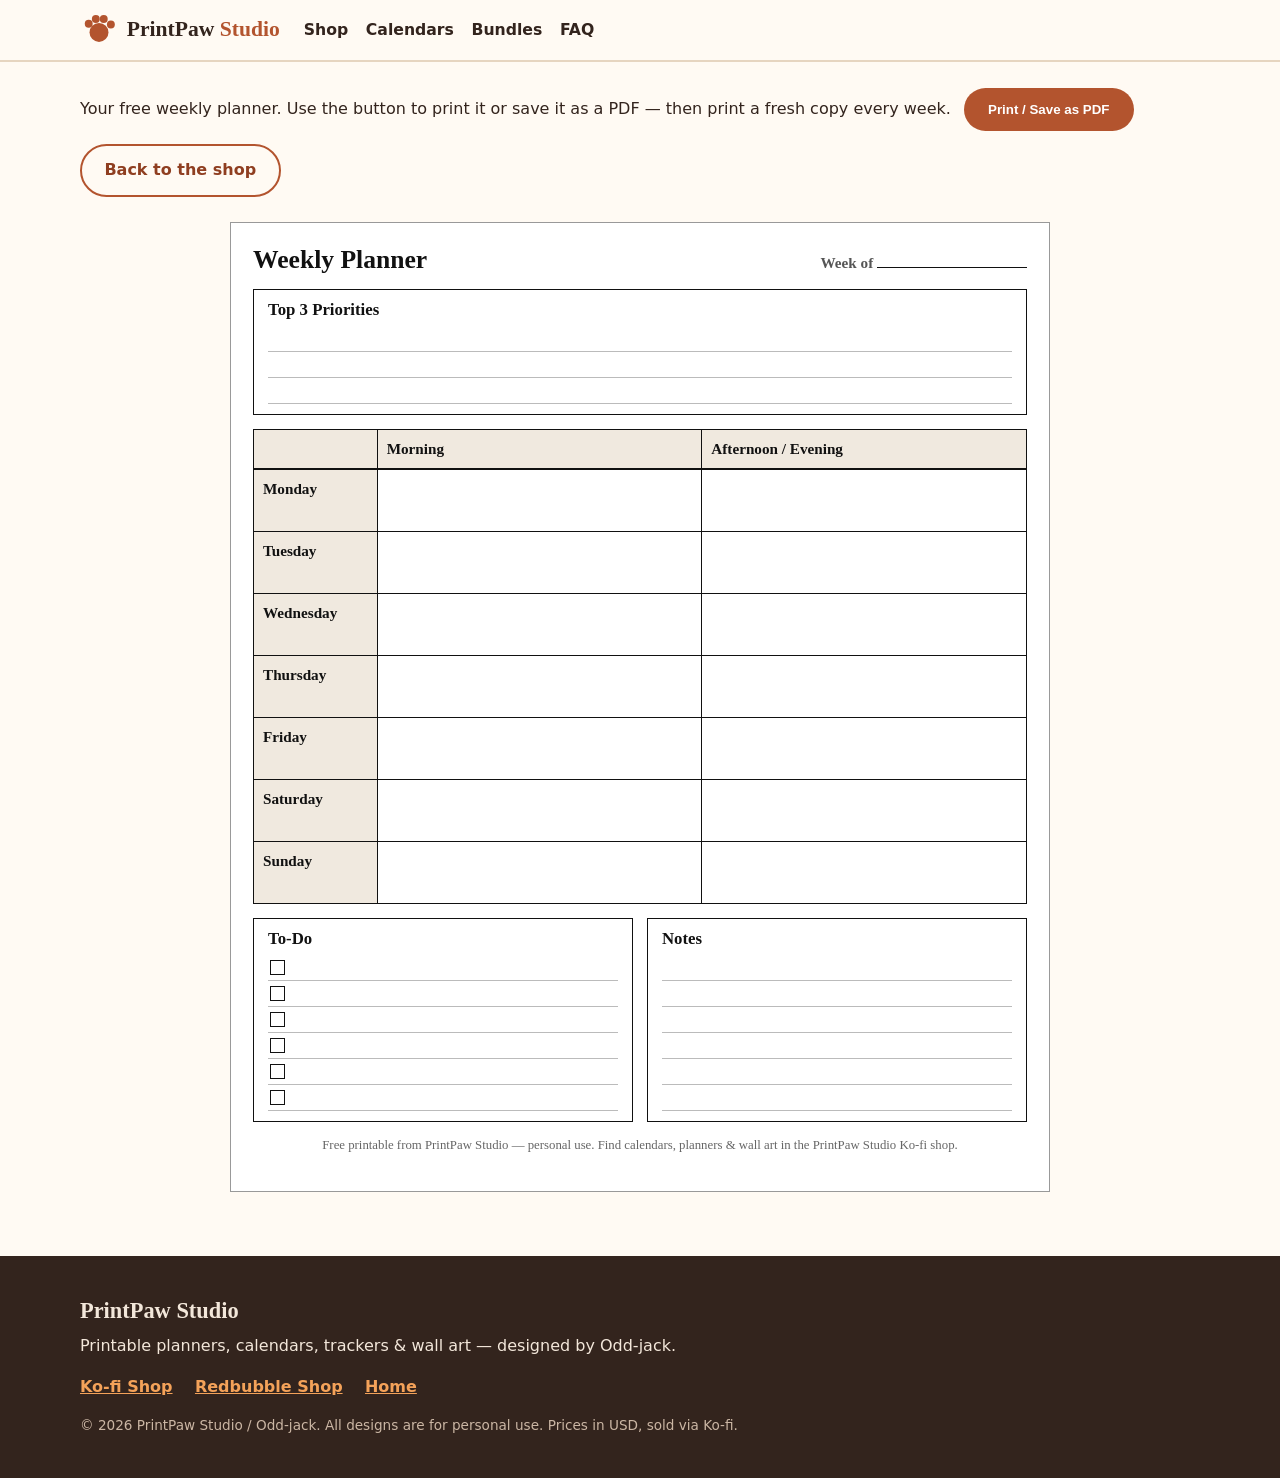
==== planner.html @ d23355f5 "Launch printpaw-studio" ====
<!DOCTYPE html>
<html lang="en">
<head>
<meta charset="utf-8">
<meta name="viewport" content="width=device-width, initial-scale=1">
<title>Free Weekly Planner Page — PrintPaw Studio</title>
<meta name="description" content="A free printable weekly planner page from PrintPaw Studio: top priorities, a Monday-to-Sunday grid, a to-do list and notes. Print it or save as PDF, as often as you like.">
<meta property="og:type" content="website">
<meta property="og:site_name" content="PrintPaw Studio">
<meta property="og:title" content="Free Weekly Planner Page — PrintPaw Studio">
<meta property="og:description" content="Print your week on one page: priorities, daily blocks, to-dos and notes. Free from PrintPaw Studio.">
<meta property="og:url" content="https://oddjack0.github.io/printpaw-studio/planner.html">
<meta name="theme-color" content="#b3542e">
<link rel="stylesheet" href="styles.css">
</head>
<body>
<a class="skip-link" href="#main">Skip to main content</a>

<header class="site-header">
  <div class="wrap header-inner">
    <a class="brand" href="index.html" aria-label="PrintPaw Studio home">
      <svg class="brand-mark" viewBox="0 0 48 48" width="38" height="38" aria-hidden="true" focusable="false">
        <circle cx="24" cy="27" r="12" fill="#b3542e"/>
        <circle cx="11" cy="16" r="5" fill="#b3542e"/>
        <circle cx="20" cy="10" r="5" fill="#b3542e"/>
        <circle cx="30" cy="10" r="5" fill="#b3542e"/>
        <circle cx="39" cy="17" r="5" fill="#b3542e"/>
      </svg>
      <span>PrintPaw <em>Studio</em></span>
    </a>
    <nav aria-label="Main navigation">
      <ul class="nav-list">
        <li><a href="index.html#shop">Shop</a></li>
        <li><a href="index.html#calendars">Calendars</a></li>
        <li><a href="index.html#bundles">Bundles</a></li>
        <li><a href="index.html#faq">FAQ</a></li>
      </ul>
    </nav>
  </div>
</header>

<main id="main" class="wrap">
  <div class="planner-toolbar no-print">
    <p style="margin:0">Your free weekly planner. Use the button to print it or save it as a PDF — then print a fresh copy every week.</p>
    <button type="button" class="btn btn-primary" onclick="window.print()">Print / Save as PDF</button>
    <a class="btn btn-ghost" href="index.html">Back to the shop</a>
  </div>

  <section class="planner-sheet" aria-label="Printable weekly planner">
    <h1>Weekly Planner <span class="planner-week">Week of <span class="line" aria-hidden="true"></span></span></h1>

    <div class="planner-priorities">
      <h2>Top 3 Priorities</h2>
      <ul class="write-lines" aria-hidden="true">
        <li></li>
        <li></li>
        <li></li>
      </ul>
    </div>

    <table class="planner-table">
      <caption class="visually-hidden">Weekly schedule, Monday to Sunday, with morning and afternoon rows</caption>
      <thead>
        <tr>
          <th scope="col"></th>
          <th scope="col">Morning</th>
          <th scope="col">Afternoon / Evening</th>
        </tr>
      </thead>
      <tbody>
        <tr><th scope="row">Monday</th><td></td><td></td></tr>
        <tr><th scope="row">Tuesday</th><td></td><td></td></tr>
        <tr><th scope="row">Wednesday</th><td></td><td></td></tr>
        <tr><th scope="row">Thursday</th><td></td><td></td></tr>
        <tr><th scope="row">Friday</th><td></td><td></td></tr>
        <tr><th scope="row">Saturday</th><td></td><td></td></tr>
        <tr><th scope="row">Sunday</th><td></td><td></td></tr>
      </tbody>
    </table>

    <div class="planner-cols">
      <div class="planner-box">
        <h2>To-Do</h2>
        <ul class="todo-list" aria-hidden="true">
          <li></li>
          <li></li>
          <li></li>
          <li></li>
          <li></li>
          <li></li>
        </ul>
      </div>
      <div class="planner-box">
        <h2>Notes</h2>
        <ul class="write-lines" aria-hidden="true">
          <li></li>
          <li></li>
          <li></li>
          <li></li>
          <li></li>
          <li></li>
        </ul>
      </div>
    </div>

    <p class="planner-foot">Free printable from PrintPaw Studio — personal use. Find calendars, planners &amp; wall art in the PrintPaw Studio Ko-fi shop.</p>
  </section>
</main>

<footer class="site-footer">
  <div class="wrap footer-inner">
    <p class="footer-brand">PrintPaw Studio</p>
    <p>Printable planners, calendars, trackers &amp; wall art — designed by Odd-jack.</p>
    <ul class="footer-links">
      <li><a href="https://ko-fi.com/oddjack/shop" rel="noopener">Ko-fi Shop</a></li>
      <li><a href="https://www.redbubble.com/people/Odd-jack/shop" rel="noopener">Redbubble Shop</a></li>
      <li><a href="index.html">Home</a></li>
    </ul>
    <p class="fineprint">&copy; <span id="year">2026</span> PrintPaw Studio / Odd-jack. All designs are for personal use. Prices in USD, sold via Ko-fi.</p>
  </div>
</footer>

<script src="script.js"></script>
</body>
</html>
---- styles.css ----
/* PrintPaw Studio — warm printable-shop look. No external fonts/CDNs. */
:root {
  --ink: #33241d;
  --ink-soft: #6b5546;
  --paper: #fffaf3;
  --card: #ffffff;
  --cream: #fdf1e0;
  --line: #e6d5c0;
  --brand: #b3542e;
  --brand-dark: #8f3e20;
  --accent: #f4a259;
  --sage: #4c956c;
  --radius: 14px;
  --shadow: 0 6px 24px rgba(64, 46, 42, .08);
}

* { box-sizing: border-box; }

html { scroll-behavior: smooth; }

body {
  margin: 0;
  font-family: "Segoe UI", system-ui, -apple-system, Roboto, "Helvetica Neue", Arial, sans-serif;
  color: var(--ink);
  background: var(--paper);
  line-height: 1.55;
}

h1, h2, h3 { font-family: Georgia, "Times New Roman", serif; line-height: 1.2; margin: 0 0 .5em; }
h2 { font-size: 1.8rem; }
p { margin: 0 0 1em; }
a { color: var(--brand-dark); }
img, svg { max-width: 100%; }

.wrap { width: min(1120px, 92%); margin-inline: auto; }

.visually-hidden {
  position: absolute; width: 1px; height: 1px; overflow: hidden;
  clip: rect(0 0 0 0); clip-path: inset(50%); white-space: nowrap;
}
.skip-link {
  position: absolute; left: -9999px; top: 0; background: var(--ink); color: #fff;
  padding: .6rem 1rem; z-index: 20; border-radius: 0 0 8px 0;
}
.skip-link:focus { left: 0; }

/* Header */
.site-header {
  background: var(--paper);
  border-bottom: 2px solid var(--line);
  position: sticky; top: 0; z-index: 10;
}
.header-inner {
  display: flex; flex-wrap: wrap; align-items: center; gap: .5rem 1.5rem;
  padding: .7rem 0;
}
.brand {
  display: inline-flex; align-items: center; gap: .55rem;
  font-family: Georgia, serif; font-size: 1.35rem; font-weight: 700;
  color: var(--ink); text-decoration: none;
}
.brand em { color: var(--brand); font-style: normal; }
.nav-list {
  display: flex; flex-wrap: wrap; gap: .25rem 1.1rem;
  list-style: none; margin: 0 0 0 auto; padding: 0;
}
.nav-list a { color: var(--ink); text-decoration: none; font-weight: 600; font-size: .98rem; }
.nav-list a:hover, .nav-list a:focus-visible { color: var(--brand); text-decoration: underline; }

/* Hero */
.hero { background: linear-gradient(160deg, var(--cream), #fbe3cb); border-bottom: 2px solid var(--line); }
.hero-inner {
  display: grid; gap: 2rem; align-items: center;
  padding: 3rem 0 3.2rem;
}
@media (min-width: 820px) {
  .hero-inner { grid-template-columns: 1.15fr .85fr; }
}
.eyebrow {
  text-transform: uppercase; letter-spacing: .12em; font-size: .78rem;
  font-weight: 700; color: var(--brand); margin-bottom: .8rem;
}
.hero h1 { font-size: clamp(2rem, 5vw, 3.1rem); }
.accent { color: var(--brand); }
.lede { font-size: 1.08rem; color: var(--ink-soft); max-width: 34rem; }
.hero-ctas { display: flex; flex-wrap: wrap; gap: .8rem; margin: 1.4rem 0 1.1rem; }
.hero-points { display: flex; flex-wrap: wrap; gap: .4rem 1.4rem; list-style: none; padding: 0; margin: 0; font-weight: 600; }
.hero-points li::before { content: "🐾 "; }
.hero-art svg { width: 100%; height: auto; filter: drop-shadow(0 10px 20px rgba(64,46,42,.15)); }

/* Buttons */
.btn {
  display: inline-block; padding: .75rem 1.4rem; border-radius: 999px;
  font-weight: 700; text-decoration: none; border: 2px solid transparent;
  transition: transform .12s ease, background .12s ease;
}
.btn:hover { transform: translateY(-1px); }
.btn:focus-visible, .filter-btn:focus-visible, summary:focus-visible { outline: 3px solid var(--accent); outline-offset: 2px; }
.btn-primary { background: var(--brand); color: #fff; }
.btn-primary:hover { background: var(--brand-dark); }
.btn-ghost { border-color: var(--brand); color: var(--brand-dark); background: transparent; }
.btn-ghost:hover { background: #fbe9dc; }
.btn-card { background: var(--ink); color: #fff; padding: .6rem 1.15rem; font-size: .95rem; margin-top: auto; }
.btn-card:hover { background: var(--brand-dark); }

/* Sections */
.section { padding: 3rem 0 1rem; }
.section-alt { background: var(--cream); border-block: 2px solid var(--line); padding-bottom: 3rem; margin-top: 3rem; }
.section-intro { color: var(--ink-soft); max-width: 44rem; }

/* Filter */
.filter-bar { display: flex; flex-wrap: wrap; gap: .5rem; margin: 1.2rem 0 1.6rem; }
.filter-btn {
  font: inherit; font-weight: 600; cursor: pointer;
  padding: .5rem 1.05rem; border-radius: 999px;
  border: 2px solid var(--line); background: #fff; color: var(--ink);
}
.filter-btn:hover { border-color: var(--brand); }
.filter-btn.is-active { background: var(--brand); border-color: var(--brand); color: #fff; }

/* Product grid */
.product-grid {
  display: grid; gap: 1.4rem; list-style: none; padding: 0; margin: 0;
  grid-template-columns: repeat(auto-fill, minmax(min(250px, 100%), 1fr));
}
.card {
  background: var(--card); border: 1px solid var(--line); border-radius: var(--radius);
  overflow: hidden; box-shadow: var(--shadow); display: flex; flex-direction: column;
}
.card[hidden] { display: none; }
.card-art svg { display: block; width: 100%; height: auto; }
.card-body { padding: 1.1rem 1.2rem 1.3rem; display: flex; flex-direction: column; flex: 1; }
.card-tag { font-size: .75rem; text-transform: uppercase; letter-spacing: .1em; font-weight: 700; color: var(--brand); margin-bottom: .35rem; }
.card-body h3 { font-size: 1.18rem; }
.card-body p { color: var(--ink-soft); font-size: .97rem; }
.price { font-size: 1.45rem; font-weight: 800; color: var(--ink); margin: .2rem 0 1rem; }
.price-note { font-size: .85rem; font-weight: 600; color: var(--ink-soft); }

/* Shelves */
.shelf-grid { display: grid; gap: 1.2rem; grid-template-columns: repeat(auto-fit, minmax(min(230px, 100%), 1fr)); }
.shelf { background: #fff; border: 1px solid var(--line); border-radius: var(--radius); padding: 1.2rem 1.3rem; }
.shelf p { color: var(--ink-soft); margin: 0; }

/* Steps */
.steps { display: grid; gap: 1.2rem; list-style: none; padding: 0; margin: 0; grid-template-columns: repeat(auto-fit, minmax(min(220px, 100%), 1fr)); }
.steps li { background: #fff; border: 1px solid var(--line); border-radius: var(--radius); padding: 1.2rem 1.3rem; }
.steps p { color: var(--ink-soft); margin: 0; }

/* Free sample */
.free-box {
  background: #fff; border: 2px dashed var(--brand); border-radius: var(--radius);
  padding: 1.8rem; display: flex; flex-wrap: wrap; gap: 1rem 2rem; align-items: center; justify-content: space-between;
}
.free-box p { color: var(--ink-soft); max-width: 40rem; margin: 0; }
.free-box .btn { white-space: nowrap; }

/* FAQ */
.faq-list details { background: #fff; border: 1px solid var(--line); border-radius: var(--radius); padding: 1rem 1.3rem; margin-bottom: .8rem; }
.faq-list summary { cursor: pointer; font-weight: 700; font-size: 1.02rem; }
.faq-list details p { color: var(--ink-soft); margin: .7rem 0 0; }

/* Footer */
.site-footer { background: var(--ink); color: #f3e7da; margin-top: 4rem; }
.footer-inner { padding: 2.4rem 0 2.6rem; }
.footer-brand { font-family: Georgia, serif; font-size: 1.4rem; font-weight: 700; margin-bottom: .3rem; }
.footer-links { display: flex; flex-wrap: wrap; gap: .4rem 1.4rem; list-style: none; padding: 0; margin: 1rem 0; }
.footer-links a { color: var(--accent); font-weight: 600; }
.fineprint { font-size: .85rem; color: #cbb6a4; margin: 0; }

/* ---------- Planner page ---------- */
.planner-toolbar { display: flex; flex-wrap: wrap; gap: .8rem; align-items: center; margin: 1.6rem 0; }
.planner-sheet {
  background: #fff; border: 1.5px solid #999; color: #111;
  padding: 22px; max-width: 820px; margin: 0 auto 3rem;
  font-family: Georgia, serif;
}
.planner-sheet h1 { font-size: 1.6rem; display: flex; justify-content: space-between; align-items: baseline; }
.planner-week { font-size: .95rem; color: #555; font-family: inherit; }
.planner-week .line { display: inline-block; min-width: 150px; border-bottom: 1.5px solid #111; }
.planner-priorities { border: 1.5px solid #111; padding: 10px 14px; margin-bottom: 14px; }
.planner-priorities h2 { font-size: 1.05rem; margin-bottom: .4rem; }
.write-lines { list-style: none; margin: 0; padding: 0; }
.write-lines li { border-bottom: 1px solid #bbb; min-height: 26px; }
.planner-table { width: 100%; border-collapse: collapse; margin-bottom: 14px; }
.planner-table th, .planner-table td { border: 1.5px solid #111; padding: 7px 9px; text-align: left; vertical-align: top; }
.planner-table th { background: #f0e9df; font-size: .95rem; width: 16%; }
.planner-table td { height: 62px; width: 42%; }
.planner-cols { display: grid; grid-template-columns: 1fr 1fr; gap: 14px; }
.planner-box { border: 1.5px solid #111; padding: 10px 14px; }
.planner-box h2 { font-size: 1.05rem; margin-bottom: .4rem; }
.todo-list { list-style: none; margin: 0; padding: 0; }
.todo-list li { border-bottom: 1px solid #bbb; min-height: 26px; padding-left: 24px; position: relative; }
.todo-list li::before {
  content: ""; position: absolute; left: 2px; top: 5px;
  width: 13px; height: 13px; border: 1.5px solid #111;
}
.planner-foot { text-align: center; font-size: .8rem; color: #666; margin-top: 14px; }

@media (max-width: 560px) {
  .planner-cols { grid-template-columns: 1fr; }
  .header-inner { justify-content: center; text-align: center; }
  .nav-list { margin: 0; justify-content: center; }
}

/* ---------- Print: planner sheet prints clean; site chrome hides ---------- */
@page { margin: 12mm; }
@media print {
  .site-header, .site-footer, .planner-toolbar, .skip-link, .no-print { display: none !important; }
  body { background: #fff; }
  .planner-sheet { border: none; box-shadow: none; max-width: none; margin: 0; padding: 0; }
  .planner-table th { background: #eee !important; -webkit-print-color-adjust: exact; print-color-adjust: exact; }
}
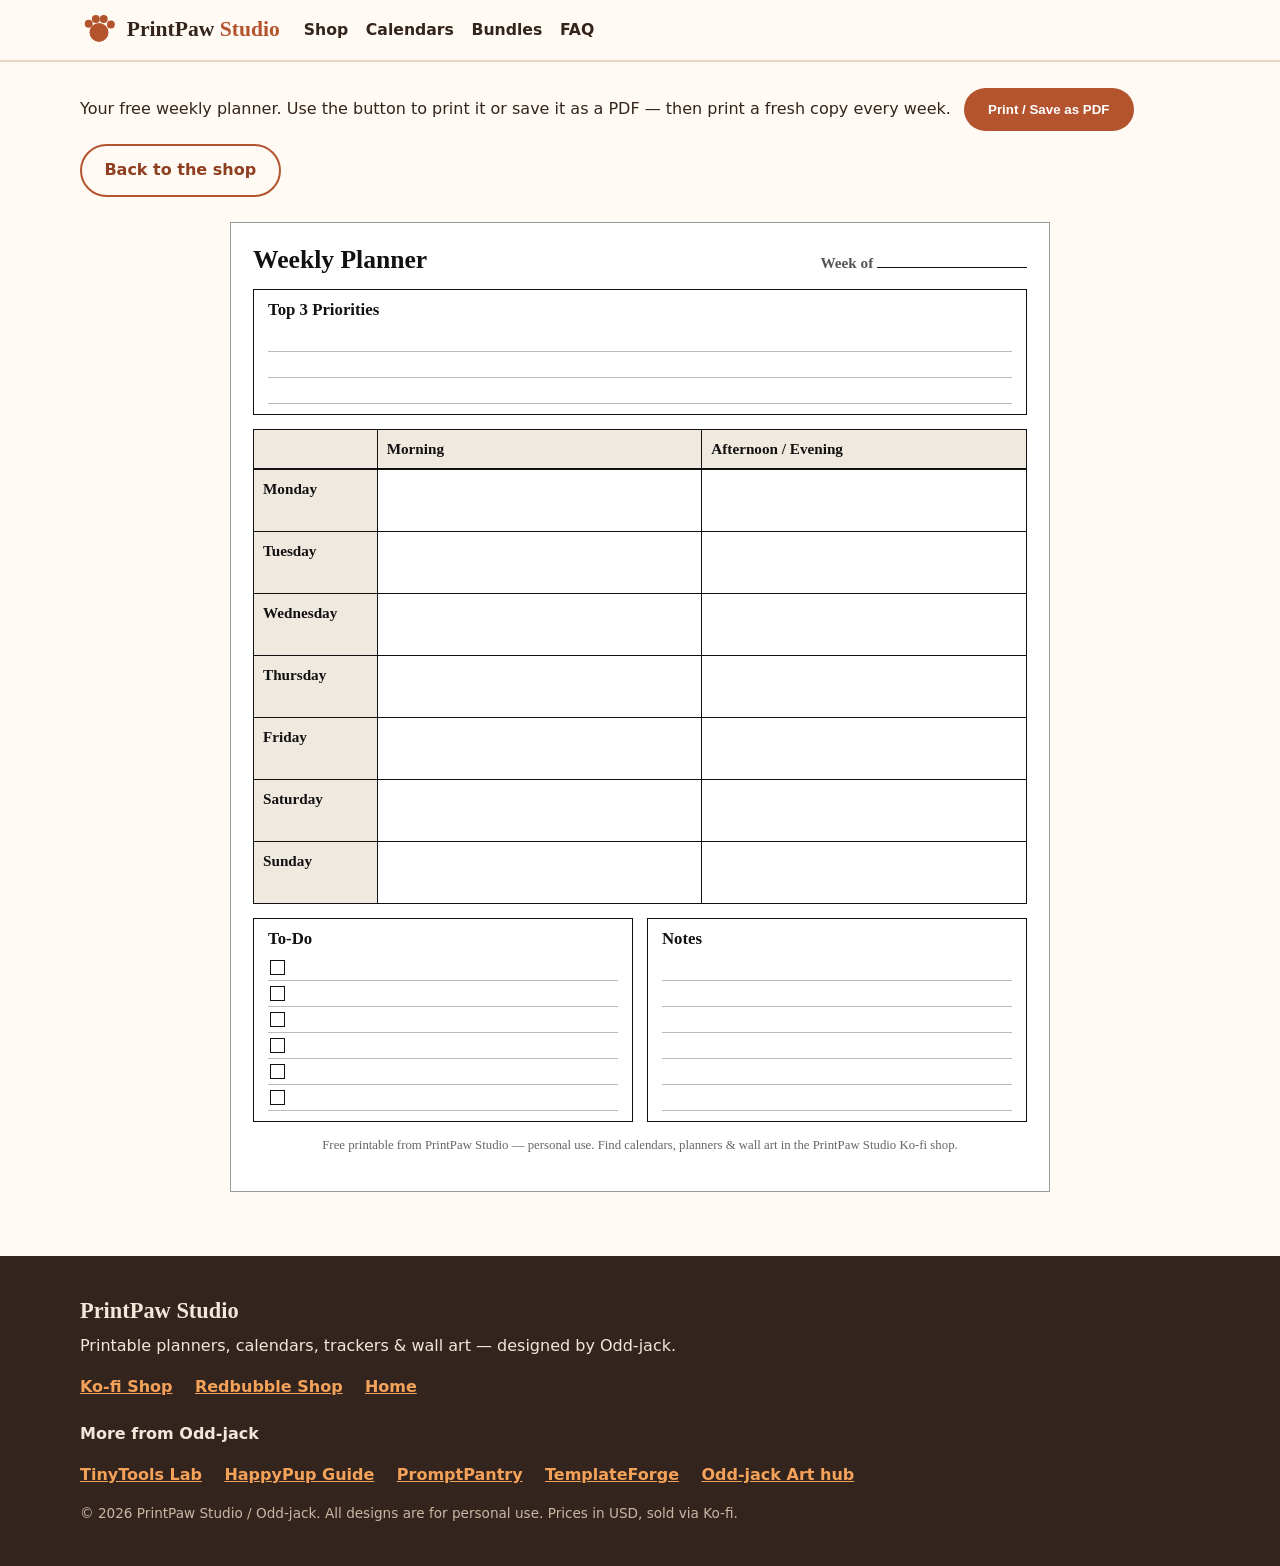
==== commit 1ba5cdbf: "Deploy completion pass: real catalog art + About section; add cross-site footer links" ====
--- a/planner.html
+++ b/planner.html
@@ -116,6 +116,14 @@
       <li><a href="https://www.redbubble.com/people/Odd-jack/shop" rel="noopener">Redbubble Shop</a></li>
       <li><a href="index.html">Home</a></li>
     </ul>
+    <p class="footer-more-label">More from Odd-jack</p>
+    <ul class="footer-links">
+      <li><a href="https://oddjack0.github.io/tinytools-lab/" rel="noopener">TinyTools Lab</a></li>
+      <li><a href="https://oddjack0.github.io/happypup-guide/" rel="noopener">HappyPup Guide</a></li>
+      <li><a href="https://oddjack0.github.io/promptpantry/" rel="noopener">PromptPantry</a></li>
+      <li><a href="https://oddjack0.github.io/templateforge/" rel="noopener">TemplateForge</a></li>
+      <li><a href="https://oddjack0.github.io/oddjack-art/" rel="noopener">Odd-jack Art hub</a></li>
+    </ul>
     <p class="fineprint">&copy; <span id="year">2026</span> PrintPaw Studio / Odd-jack. All designs are for personal use. Prices in USD, sold via Ko-fi.</p>
   </div>
 </footer>
--- a/styles.css
+++ b/styles.css
@@ -129,6 +129,8 @@
 }
 .card[hidden] { display: none; }
 .card-art svg { display: block; width: 100%; height: auto; }
+.card-art img { display: block; width: 100%; height: 210px; object-fit: cover; object-position: center; background: #f3ece1; }
+.card-art img.pos-top { object-position: center top; }
 .card-body { padding: 1.1rem 1.2rem 1.3rem; display: flex; flex-direction: column; flex: 1; }
 .card-tag { font-size: .75rem; text-transform: uppercase; letter-spacing: .1em; font-weight: 700; color: var(--brand); margin-bottom: .35rem; }
 .card-body h3 { font-size: 1.18rem; }
@@ -165,6 +167,7 @@
 .footer-brand { font-family: Georgia, serif; font-size: 1.4rem; font-weight: 700; margin-bottom: .3rem; }
 .footer-links { display: flex; flex-wrap: wrap; gap: .4rem 1.4rem; list-style: none; padding: 0; margin: 1rem 0; }
 .footer-links a { color: var(--accent); font-weight: 600; }
+.footer-more-label { font-weight: 700; margin: 1.4rem 0 0; }
 .fineprint { font-size: .85rem; color: #cbb6a4; margin: 0; }
 
 /* ---------- Planner page ---------- */
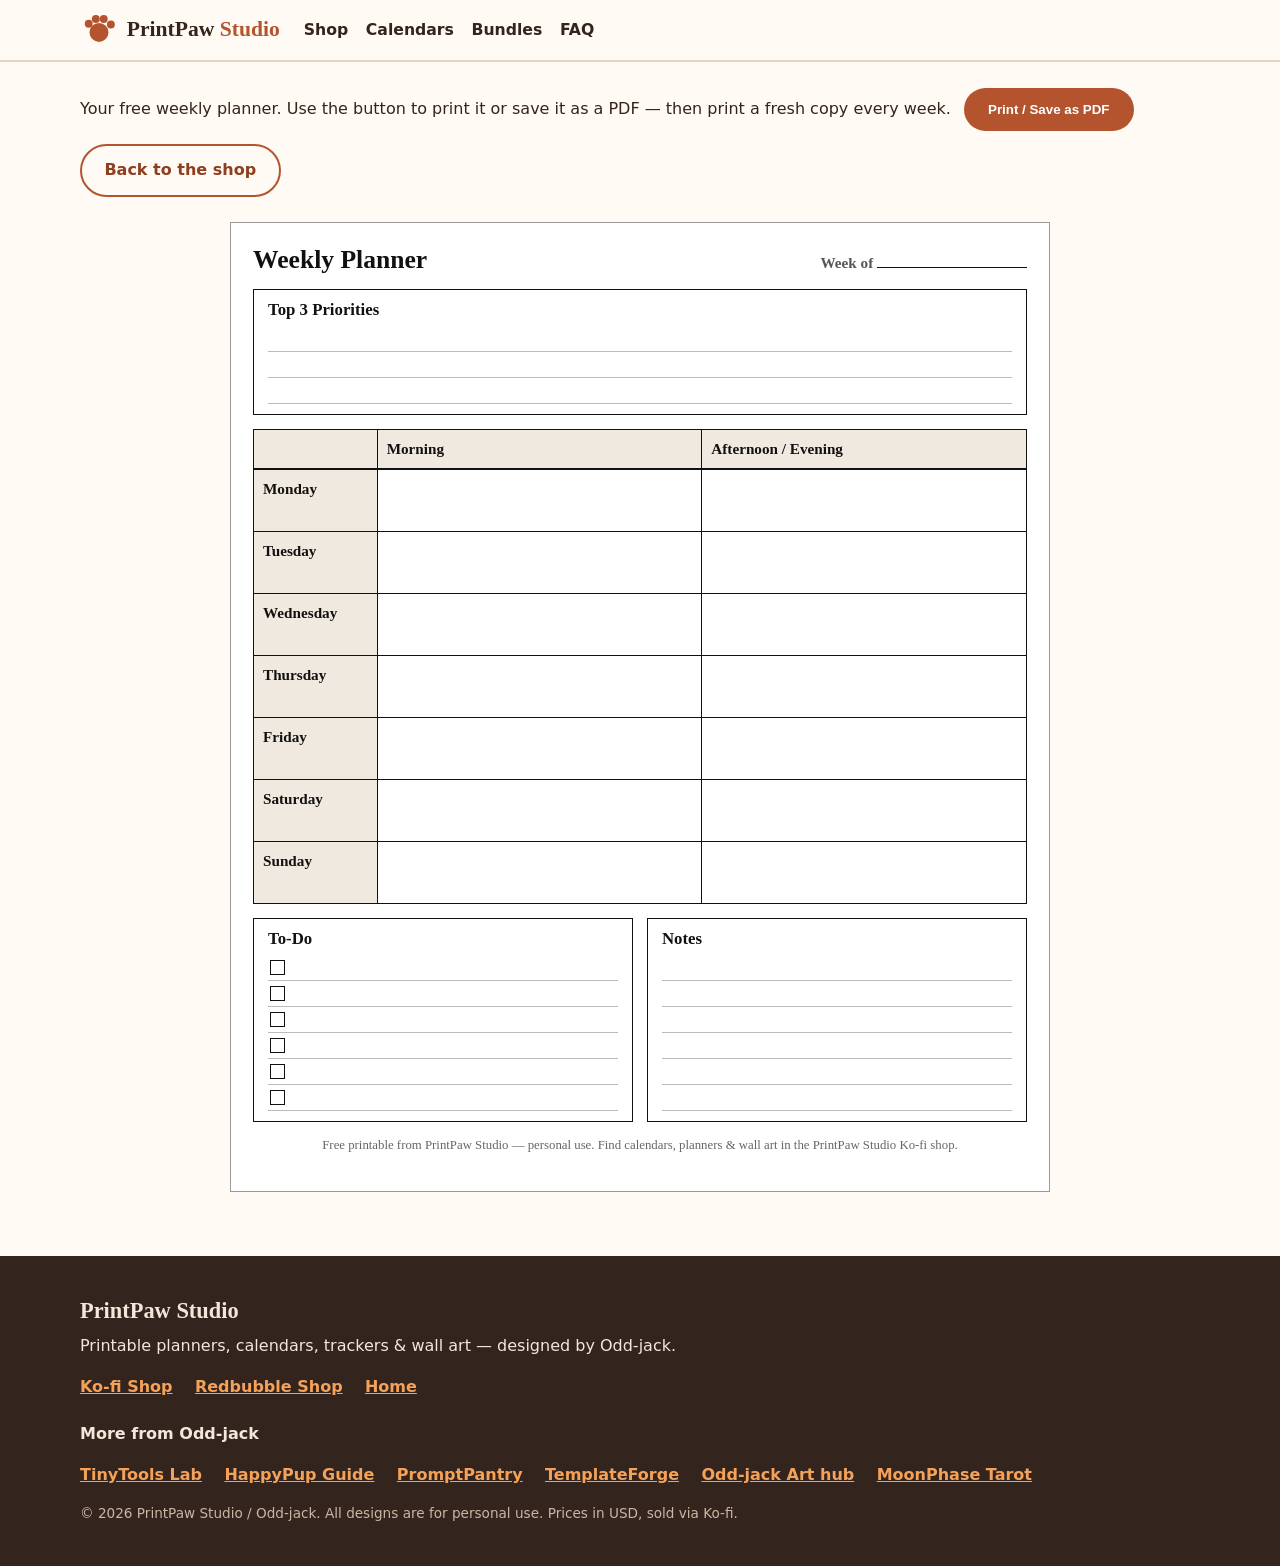
==== commit e0858529: "Add MoonPhase Tarot to More from Odd-jack footer" ====
--- a/planner.html
+++ b/planner.html
@@ -123,6 +123,7 @@
       <li><a href="https://oddjack0.github.io/promptpantry/" rel="noopener">PromptPantry</a></li>
       <li><a href="https://oddjack0.github.io/templateforge/" rel="noopener">TemplateForge</a></li>
       <li><a href="https://oddjack0.github.io/oddjack-art/" rel="noopener">Odd-jack Art hub</a></li>
+      <li><a href="https://oddjack0.github.io/moonphase-tarot/" rel="noopener">MoonPhase Tarot</a></li>
     </ul>
     <p class="fineprint">&copy; <span id="year">2026</span> PrintPaw Studio / Odd-jack. All designs are for personal use. Prices in USD, sold via Ko-fi.</p>
   </div>
